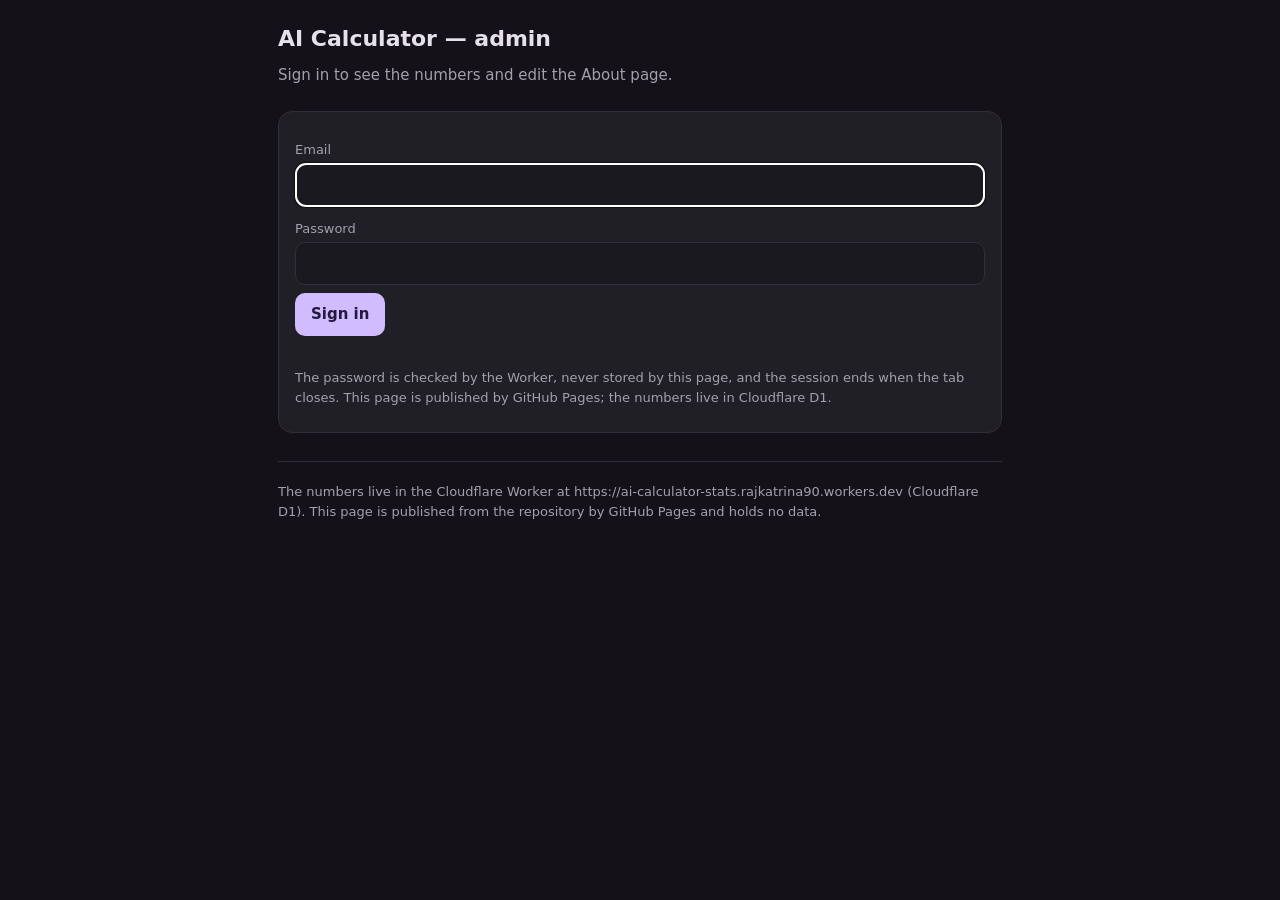
==== admin/web/index.html @ 0891ccea "Sync with uploaded snapshot (8403b34): admin web dashboard, login auth, donate card, key animations," ====
<!doctype html>
<html lang="en">
<head>
<meta charset="utf-8">
<meta name="viewport" content="width=device-width, initial-scale=1">
<title>AI Calculator — admin</title>
<meta name="robots" content="noindex, nofollow">
<link rel="stylesheet" href="style.css">
</head>
<body>

<header>
  <div>
    <h1>AI Calculator — admin</h1>
    <p class="muted" id="who">Sign in to see the numbers and edit the About page.</p>
  </div>
  <form id="signout-form" hidden>
    <button type="submit" class="quiet">Sign out</button>
  </form>
</header>

<main>

  <!-- Sign in ------------------------------------------------------------ -->
  <section class="panel" id="signin-panel">
    <form id="signin-form" autocomplete="on">
      <label for="email">Email</label>
      <input id="email" name="email" type="email" autocomplete="username" required
             autocapitalize="none" spellcheck="false">

      <label for="password">Password</label>
      <input id="password" name="password" type="password"
             autocomplete="current-password" required>

      <p><button type="submit" id="signin-button">Sign in</button></p>
      <p class="status" id="signin-status" role="status" aria-live="polite"></p>
    </form>
    <p class="muted small">
      The password is checked by the Worker, never stored by this page, and the
      session ends when the tab closes. This page is published by GitHub Pages;
      the numbers live in Cloudflare D1.
    </p>
  </section>

  <!-- The dashboard ------------------------------------------------------ -->
  <div id="app" hidden>

    <section class="panel">
      <div class="row">
        <label class="inline" for="range">Range</label>
        <select id="range">
          <option value="7">Last 7 days</option>
          <option value="30" selected>Last 30 days</option>
          <option value="90">Last 90 days</option>
          <option value="365">Last 12 months</option>
        </select>
        <button id="refresh" class="quiet">Refresh</button>
        <span class="muted small" id="stamp"></span>
      </div>
      <p class="status" id="load-status" role="status" aria-live="polite"></p>
    </section>

    <section class="cards" id="cards"></section>

    <section class="panel">
      <h2>Calculations per day</h2>
      <div class="chart" id="chart"></div>
      <div id="chart-empty" class="muted small" hidden>No calculations recorded yet.</div>
    </section>

    <section class="panel">
      <h2>Per day</h2>
      <div class="scroll">
        <table>
          <thead>
            <tr><th>Day</th><th>App opens</th><th>Calculations</th><th>AI questions</th></tr>
          </thead>
          <tbody id="table"></tbody>
        </table>
      </div>
    </section>

    <section class="panel">
      <h2>App versions (new installs)</h2>
      <div class="scroll">
        <table>
          <thead><tr><th>Version</th><th>Installs</th></tr></thead>
          <tbody id="versions"></tbody>
        </table>
      </div>
      <p class="muted small" id="versions-empty" hidden>Nothing yet.</p>
    </section>

    <!-- About page ------------------------------------------------------- -->
    <section class="panel">
      <h2>About page (shown inside the app)</h2>
      <p class="muted small" id="ab-status">Loading…</p>

      <form id="about-form">
        <label for="ab-title">Title</label>
        <input id="ab-title" maxlength="80">

        <label for="ab-tagline">Tagline</label>
        <input id="ab-tagline" maxlength="200">

        <label for="ab-body">Text — one paragraph per line</label>
        <textarea id="ab-body" rows="10"></textarea>

        <label for="ab-links">Links — one per line, as Label | https://address</label>
        <textarea id="ab-links" rows="3"></textarea>

        <label for="ab-contact">Support email</label>
        <input id="ab-contact" maxlength="120">

        <label class="check">
          <input type="checkbox" id="ab-donate-on">
          Show the donate button in the app
        </label>

        <label for="ab-donate-upi">Donate UPI id</label>
        <input id="ab-donate-upi" maxlength="80" placeholder="name@bank">

        <label for="ab-donate-name">Donate name (what the UPI app shows the payer)</label>
        <input id="ab-donate-name" maxlength="60">

        <p><button type="submit" id="ab-save">Save the About page</button></p>
        <p class="status" id="ab-save-status" role="status" aria-live="polite"></p>
      </form>

      <p class="muted small">
        After saving, open the app and tap Refresh on its About page
        (&#9776; &rarr; About AI Calculator).
      </p>
    </section>

    <section class="panel">
      <h2>The Worker</h2>
      <p class="small">
        <a id="link-health" href="#">Setup check</a> &middot;
        <a id="link-privacy" href="#">Privacy policy</a>
      </p>
      <p class="muted small">
        Two plain pages the Worker serves. Everything above it answers as JSON.
      </p>
    </section>

  </div>
</main>

<footer>
  <p class="muted small">
    The numbers live in the Cloudflare Worker at <span id="api-base"></span>
    (Cloudflare D1). This page is published from the repository by GitHub Pages
    and holds no data.
  </p>
</footer>

<script src="config.js"></script>
<script src="app.js"></script>
</body>
</html>
---- admin/web/style.css ----
/* The same look as the dashboard the Worker serves, so the two feel like one
   thing whichever address you open. */

:root {
  color-scheme: dark;
  --bg: #141218;
  --panel: #211f26;
  --line: #332f39;
  --text: #e7e0ec;
  --muted: #a49fac;
  --accent: #d0bcff;
  --on-accent: #241a3d;
}

* { box-sizing: border-box; }

body {
  margin: 0 auto;
  max-width: 760px;
  padding: 22px 18px 60px;
  background: var(--bg);
  color: var(--text);
  font: 15px/1.55 system-ui, -apple-system, "Segoe UI", Roboto, sans-serif;
}

header {
  display: flex;
  gap: 12px;
  align-items: flex-start;
  justify-content: space-between;
  margin-bottom: 8px;
}

h1 { font-size: 22px; margin: 0 0 4px; }
h2 { font-size: 16px; margin: 0 0 10px; }

.muted { color: var(--muted); }
.small { font-size: 13px; }
p { margin: 8px 0; }
a { color: var(--accent); }

.panel {
  background: var(--panel);
  border: 1px solid var(--line);
  border-radius: 14px;
  padding: 16px;
  margin: 16px 0;
}

.cards {
  display: grid;
  gap: 10px;
  grid-template-columns: repeat(auto-fit, minmax(140px, 1fr));
  margin: 16px 0;
}

.card {
  background: var(--panel);
  border: 1px solid var(--line);
  border-radius: 12px;
  padding: 12px 14px;
}
.card .k { font-size: 24px; font-weight: 600; }
.card .t { color: var(--muted); font-size: 13px; }

/* The chart: one bar per day, the tallest at 110px. */
.chart {
  display: flex;
  align-items: flex-end;
  gap: 3px;
  height: 120px;
  padding-top: 4px;
  border-bottom: 1px solid var(--line);
}
.chart > div {
  flex: 1 1 0;
  min-width: 2px;
  background: var(--accent);
  border-radius: 3px 3px 0 0;
}

table { width: 100%; border-collapse: collapse; font-size: 14px; }
th, td { text-align: left; padding: 6px 8px; border-bottom: 1px solid var(--line); }
th { color: var(--muted); font-weight: 500; }

/* Nothing may be stranded below the fold: wide tables scroll themselves. */
.scroll { overflow-x: auto; }

input, textarea, select {
  font: inherit;
  padding: 9px 10px;
  border-radius: 10px;
  border: 1px solid var(--line);
  background: #1b1920;
  color: var(--text);
  width: 100%;
}
select { width: auto; }

label {
  display: block;
  margin: 12px 0 3px;
  color: var(--muted);
  font-size: 13px;
}
label.inline { display: inline; margin: 0; }
label.check {
  display: flex;
  gap: 8px;
  align-items: center;
  margin-top: 16px;
  color: var(--text);
  font-size: 15px;
}
label.check input { width: auto; }

button {
  font: inherit;
  padding: 10px 16px;
  border-radius: 10px;
  border: none;
  cursor: pointer;
  background: var(--accent);
  color: var(--on-accent);
  font-weight: 600;
}
button:disabled { opacity: 0.55; cursor: default; }
button.quiet { background: var(--line); color: var(--text); font-weight: 500; }

.row { display: flex; gap: 12px; flex-wrap: wrap; align-items: center; }

.status { min-height: 1.2em; color: var(--muted); font-size: 13px; }

footer { margin-top: 28px; border-top: 1px solid var(--line); padding-top: 12px; }

@media (max-width: 420px) {
  header { flex-direction: column; }
  .card .k { font-size: 21px; }
}
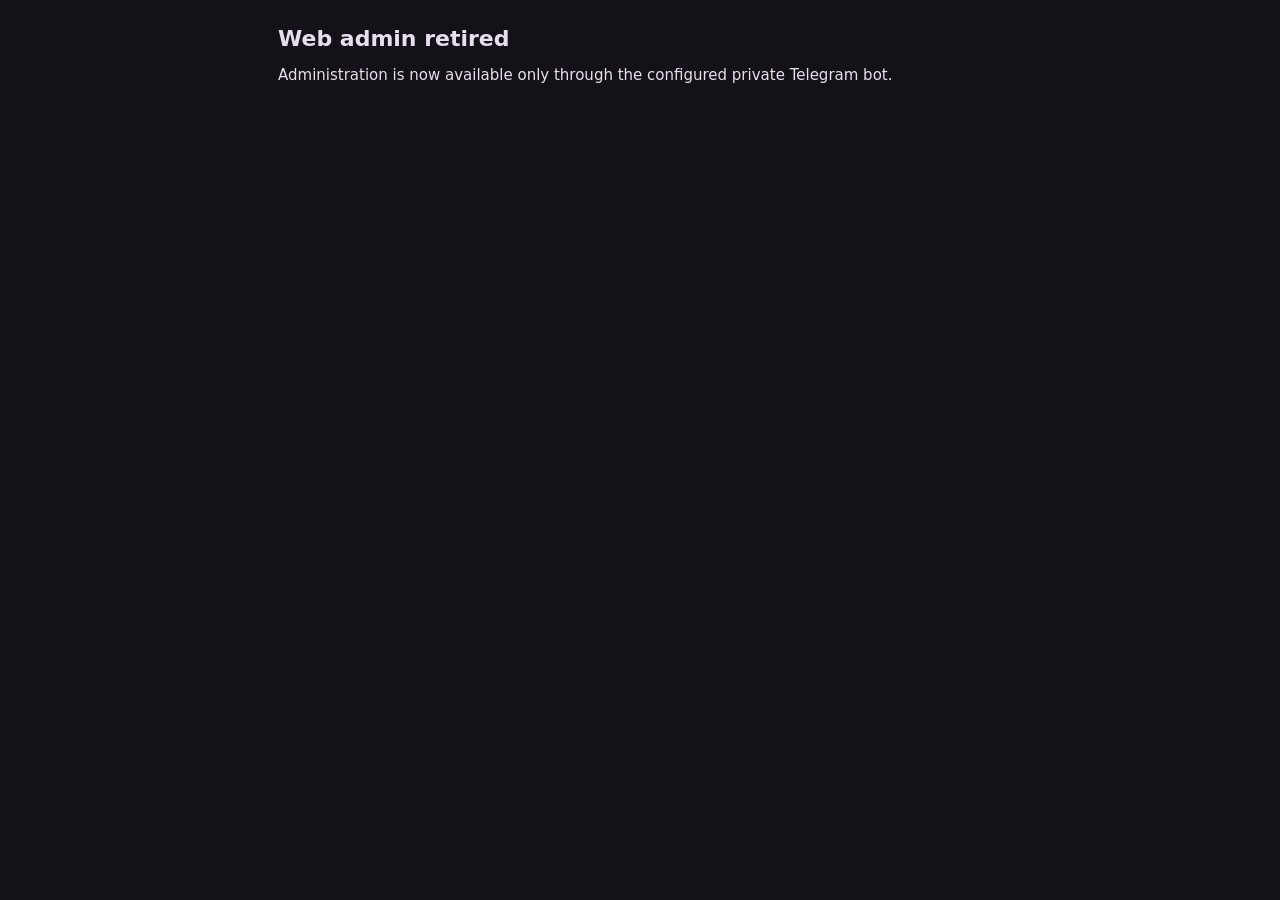
==== commit 9570e939: "Import final app snapshot and replace web admin with Telegram management Co-authored-by: arena-agent" ====
--- a/admin/web/index.html
+++ b/admin/web/index.html
@@ -1,161 +1,3 @@
 <!doctype html>
-<html lang="en">
-<head>
-<meta charset="utf-8">
-<meta name="viewport" content="width=device-width, initial-scale=1">
-<title>AI Calculator — admin</title>
-<meta name="robots" content="noindex, nofollow">
-<link rel="stylesheet" href="style.css">
-</head>
-<body>
-
-<header>
-  <div>
-    <h1>AI Calculator — admin</h1>
-    <p class="muted" id="who">Sign in to see the numbers and edit the About page.</p>
-  </div>
-  <form id="signout-form" hidden>
-    <button type="submit" class="quiet">Sign out</button>
-  </form>
-</header>
-
-<main>
-
-  <!-- Sign in ------------------------------------------------------------ -->
-  <section class="panel" id="signin-panel">
-    <form id="signin-form" autocomplete="on">
-      <label for="email">Email</label>
-      <input id="email" name="email" type="email" autocomplete="username" required
-             autocapitalize="none" spellcheck="false">
-
-      <label for="password">Password</label>
-      <input id="password" name="password" type="password"
-             autocomplete="current-password" required>
-
-      <p><button type="submit" id="signin-button">Sign in</button></p>
-      <p class="status" id="signin-status" role="status" aria-live="polite"></p>
-    </form>
-    <p class="muted small">
-      The password is checked by the Worker, never stored by this page, and the
-      session ends when the tab closes. This page is published by GitHub Pages;
-      the numbers live in Cloudflare D1.
-    </p>
-  </section>
-
-  <!-- The dashboard ------------------------------------------------------ -->
-  <div id="app" hidden>
-
-    <section class="panel">
-      <div class="row">
-        <label class="inline" for="range">Range</label>
-        <select id="range">
-          <option value="7">Last 7 days</option>
-          <option value="30" selected>Last 30 days</option>
-          <option value="90">Last 90 days</option>
-          <option value="365">Last 12 months</option>
-        </select>
-        <button id="refresh" class="quiet">Refresh</button>
-        <span class="muted small" id="stamp"></span>
-      </div>
-      <p class="status" id="load-status" role="status" aria-live="polite"></p>
-    </section>
-
-    <section class="cards" id="cards"></section>
-
-    <section class="panel">
-      <h2>Calculations per day</h2>
-      <div class="chart" id="chart"></div>
-      <div id="chart-empty" class="muted small" hidden>No calculations recorded yet.</div>
-    </section>
-
-    <section class="panel">
-      <h2>Per day</h2>
-      <div class="scroll">
-        <table>
-          <thead>
-            <tr><th>Day</th><th>App opens</th><th>Calculations</th><th>AI questions</th></tr>
-          </thead>
-          <tbody id="table"></tbody>
-        </table>
-      </div>
-    </section>
-
-    <section class="panel">
-      <h2>App versions (new installs)</h2>
-      <div class="scroll">
-        <table>
-          <thead><tr><th>Version</th><th>Installs</th></tr></thead>
-          <tbody id="versions"></tbody>
-        </table>
-      </div>
-      <p class="muted small" id="versions-empty" hidden>Nothing yet.</p>
-    </section>
-
-    <!-- About page ------------------------------------------------------- -->
-    <section class="panel">
-      <h2>About page (shown inside the app)</h2>
-      <p class="muted small" id="ab-status">Loading…</p>
-
-      <form id="about-form">
-        <label for="ab-title">Title</label>
-        <input id="ab-title" maxlength="80">
-
-        <label for="ab-tagline">Tagline</label>
-        <input id="ab-tagline" maxlength="200">
-
-        <label for="ab-body">Text — one paragraph per line</label>
-        <textarea id="ab-body" rows="10"></textarea>
-
-        <label for="ab-links">Links — one per line, as Label | https://address</label>
-        <textarea id="ab-links" rows="3"></textarea>
-
-        <label for="ab-contact">Support email</label>
-        <input id="ab-contact" maxlength="120">
-
-        <label class="check">
-          <input type="checkbox" id="ab-donate-on">
-          Show the donate button in the app
-        </label>
-
-        <label for="ab-donate-upi">Donate UPI id</label>
-        <input id="ab-donate-upi" maxlength="80" placeholder="name@bank">
-
-        <label for="ab-donate-name">Donate name (what the UPI app shows the payer)</label>
-        <input id="ab-donate-name" maxlength="60">
-
-        <p><button type="submit" id="ab-save">Save the About page</button></p>
-        <p class="status" id="ab-save-status" role="status" aria-live="polite"></p>
-      </form>
-
-      <p class="muted small">
-        After saving, open the app and tap Refresh on its About page
-        (&#9776; &rarr; About AI Calculator).
-      </p>
-    </section>
-
-    <section class="panel">
-      <h2>The Worker</h2>
-      <p class="small">
-        <a id="link-health" href="#">Setup check</a> &middot;
-        <a id="link-privacy" href="#">Privacy policy</a>
-      </p>
-      <p class="muted small">
-        Two plain pages the Worker serves. Everything above it answers as JSON.
-      </p>
-    </section>
-
-  </div>
-</main>
-
-<footer>
-  <p class="muted small">
-    The numbers live in the Cloudflare Worker at <span id="api-base"></span>
-    (Cloudflare D1). This page is published from the repository by GitHub Pages
-    and holds no data.
-  </p>
-</footer>
-
-<script src="config.js"></script>
-<script src="app.js"></script>
-</body>
-</html>
+<html lang="en"><head><meta charset="utf-8"><meta name="viewport" content="width=device-width, initial-scale=1"><title>Admin retired</title><link rel="stylesheet" href="style.css"></head>
+<body><main><h1>Web admin retired</h1><p>Administration is now available only through the configured private Telegram bot.</p></main></body></html>
